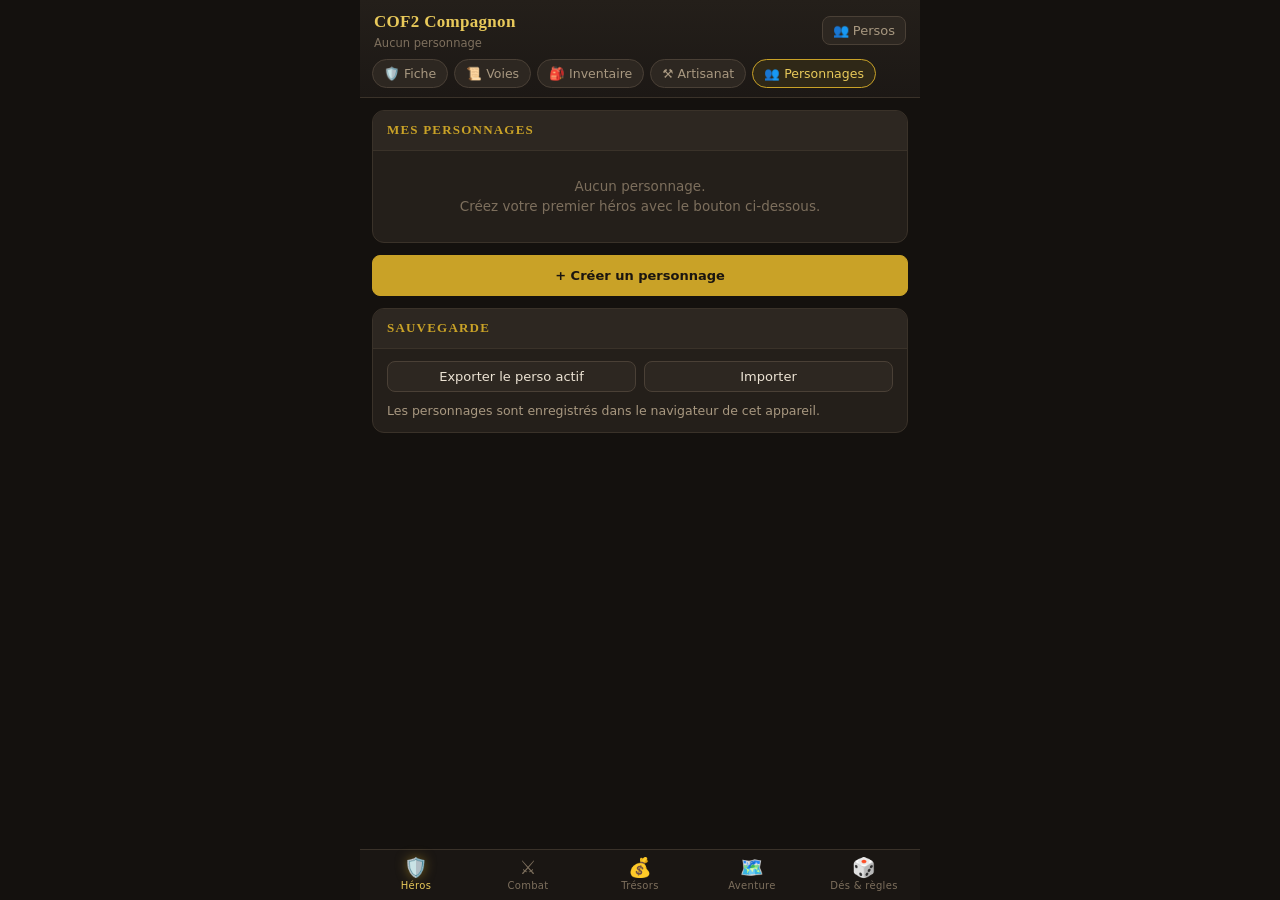
==== index.html @ a7d6713c "solo jdr" ====
<!DOCTYPE html>
<html lang="fr">
<head>
<meta charset="utf-8">
<meta name="viewport" content="width=device-width, initial-scale=1, viewport-fit=cover, maximum-scale=1, user-scalable=no">
<meta name="theme-color" content="#14110e">
<meta name="mobile-web-app-capable" content="yes">
<meta name="apple-mobile-web-app-capable" content="yes">
<meta name="apple-mobile-web-app-status-bar-style" content="black-translucent">
<meta name="apple-mobile-web-app-title" content="COF2">
<title>COF2 Compagnon</title>
<link rel="manifest" href="manifest.webmanifest">
<link rel="icon" href="assets/icon.svg" type="image/svg+xml">
<link rel="apple-touch-icon" href="assets/icon.svg">
<link rel="stylesheet" href="css/styles.css">
</head>
<body>

<!-- En-tête : personnage actif + sous-onglets du pôle courant -->
<header class="topbar">
  <div class="topbar-ligne">
    <div style="flex:1;min-width:0">
      <h1 id="titre">COF2 Compagnon</h1>
      <div class="sub" id="sous-titre">Chargement…</div>
    </div>
    <button class="topbar-btn" onclick="COF.UI.aller('persos')" title="Changer de personnage">👥 Persos</button>
  </div>
  <nav class="sous-nav" id="sous-nav"></nav>
</header>

<!-- ============ PERSONNAGES (pôle Héros) ============ -->
<section class="view" id="vue-persos">
  <div class="carte">
    <h2>Mes personnages</h2>
    <div id="liste-pj"></div>
  </div>
  <button class="btn btn-plein btn-bloc" id="btn-nouveau">+ Créer un personnage</button>
  <div class="carte" style="margin-top:12px">
    <h2>Sauvegarde</h2>
    <div class="carte-corps">
      <div style="display:flex;gap:8px">
        <button class="btn" style="flex:1" id="btn-export">Exporter le perso actif</button>
        <button class="btn" style="flex:1" id="btn-import">Importer</button>
      </div>
      <div class="note" style="margin-top:10px">Les personnages sont enregistrés dans le navigateur de cet appareil.</div>
    </div>
  </div>
</section>

<!-- ============ FICHE / VOIES / INVENTAIRE (pôle Héros) ============ -->
<section class="view" id="vue-fiche">
  <div id="vue-fiche-corps"></div>
  <div id="vue-voies"></div>
  <div id="vue-objets"></div>
</section>

<!-- ============ ARTISANAT (pôle Héros) ============ -->
<section class="view" id="vue-artisanat"></section>

<!-- ============ CARNET D'AVENTURE (pôle Aventure) ============ -->
<section class="view" id="vue-carnet"></section>

<!-- ============ ARÈNE ============ -->
<section class="view" id="vue-arene"></section>

<!-- ============ BESTIAIRE ============ -->
<section class="view" id="vue-bestiaire"></section>

<!-- ============ GÉNÉRATEURS ============ -->
<section class="view" id="vue-generateurs"></section>

<!-- ============ DÉS ============ -->
<section class="view" id="vue-des">
  <div class="carte">
    <h2>Lancer libre</h2>
    <div class="carte-corps">
      <button class="btn btn-plein btn-bloc" data-de="d20" style="margin-bottom:10px">Test d20</button>
      <div class="chips">
        <span class="chip" data-de="1d4">d4</span>
        <span class="chip" data-de="1d6">d6</span>
        <span class="chip" data-de="1d8">d8</span>
        <span class="chip" data-de="1d10">d10</span>
        <span class="chip" data-de="1d12">d12</span>
        <span class="chip" data-de="2d6">2d6</span>
        <span class="chip" data-de="1d100">d100</span>
        <span class="chip" data-de="1d4°">d4° (évolutif)</span>
      </div>
      <div class="sep"></div>
      <div class="champ">
        <label>Formule personnalisée</label>
        <input id="de-formule" placeholder="2d6+FOR, 3d4°+INT, 1d8+3…">
        <div class="aide">Caractéristiques, <b>rang</b>, <b>niveau</b> et dés évolutifs <b>d4°</b> sont reconnus.</div>
      </div>
      <button class="btn btn-or btn-bloc" id="de-perso">Lancer la formule</button>
    </div>
  </div>

  <div class="carte">
    <h2>Journal des jets<span class="h2-action" id="journal-vider">Vider</span></h2>
    <div class="carte-corps"><div id="journal"></div></div>
  </div>
</section>

<!-- ============ RÈGLES (pôle Outils) ============ -->
<section class="view" id="vue-plus">
  <div id="plus-contenu"></div>
  <div class="note" style="text-align:center;padding:10px 4px 20px;font-size:11.5px">
    Outil personnel non officiel pour <b>Chroniques Oubliées Fantasy 2</b>.<br>
    COF2 est une création de Black Book Éditions.
  </div>
</section>

<!-- ============ NAVIGATION ============ -->
<nav class="nav">
  <button id="nav-heros"><span class="ic">🛡️</span><span class="tx">Héros</span></button>
  <button id="nav-combat"><span class="ic">⚔️</span><span class="tx">Combat</span></button>
  <button id="nav-tresors"><span class="ic">💰</span><span class="tx">Trésors</span></button>
  <button id="nav-aventure"><span class="ic">🗺️</span><span class="tx">Aventure</span></button>
  <button id="nav-outils"><span class="ic">🎲</span><span class="tx">Dés & règles</span></button>
</nav>

<!-- ============ MODALE ============ -->
<div class="modale" id="modale">
  <div class="modale-boite">
    <div class="modale-tete">
      <h3 id="modale-titre"></h3>
      <button class="modale-fermer" id="modale-fermer">×</button>
    </div>
    <div id="modale-corps"></div>
  </div>
</div>

<!-- Données -->
<script src="js/data/rules.js"></script>
<script src="js/data/peuples.js"></script>
<script src="js/data/peuples-compagnon.js"></script>
<script src="js/data/equipement.js"></script>
<script src="js/data/profils-aventuriers.js"></script>
<script src="js/data/profils-combattants.js"></script>
<script src="js/data/profils-mages.js"></script>
<script src="js/data/profils-mystiques.js"></script>
<script src="js/data/profils-compagnon.js"></script>
<script src="js/data/domaines-pretre.js"></script>
<script src="js/data/atlas-mage.js"></script>
<script src="js/data/atlas-mystique.js"></script>
<script src="js/data/historique.js"></script>
<script src="js/data/prestige-generiques.js"></script>
<script src="js/data/prestige-aventurier.js"></script>
<script src="js/data/prestige-combattant.js"></script>
<script src="js/data/prestige-mage.js"></script>
<script src="js/data/prestige-mystique.js"></script>
<script src="js/data/prestige-compagnon.js"></script>
<script src="js/data/compagnons.js"></script>
<script src="js/data/bestiaire-1.js"></script>
<script src="js/data/bestiaire-2.js"></script>
<script src="js/data/bestiaire-3.js"></script>
<script src="js/data/bestiaire-supp-1.js"></script>
<script src="js/data/bestiaire-supp-2.js"></script>
<script src="js/data/bestiaire-supp-3.js"></script>
<script src="js/data/pnj.js"></script>
<script src="js/data/recompenses.js"></script>
<script src="js/data/oracle.js"></script>
<script src="js/data/lieux.js"></script>
<script src="js/data/quetes.js"></script>
<script src="js/data/voyage.js"></script>
<script src="js/data/donjon.js"></script>
<script src="js/data/objets-magiques.js"></script>
<script src="js/data/armes-recettes.js"></script>
<script src="js/data/catalogue-compagnon.js"></script>
<script src="js/data/artisanat.js"></script>
<script src="js/data/objet-prestigieux.js"></script>
<script src="js/data/intrigue.js"></script>
<script src="js/data/solo.js"></script>
<!-- Moteur -->
<script src="js/core/procedural.js"></script>
<script src="js/core/dice.js"></script>
<script src="js/core/calc.js"></script>
<script src="js/core/compagnons.js"></script>
<script src="js/core/rencontre.js"></script>
<script src="js/core/pnj.js"></script>
<script src="js/core/recompense.js"></script>
<script src="js/core/arene.js"></script>
<script src="js/core/oracle.js"></script>
<script src="js/core/carnet.js"></script>
<script src="js/core/expedition.js"></script>
<script src="js/core/lieux.js"></script>
<script src="js/core/quetes.js"></script>
<script src="js/core/voyage.js"></script>
<script src="js/core/donjon.js"></script>
<script src="js/core/objets-magiques.js"></script>
<script src="js/core/arme-magique.js"></script>
<script src="js/core/armure-magique.js"></script>
<script src="js/core/artisanat.js"></script>
<script src="js/core/objet-prestigieux.js"></script>
<script src="js/core/intrigue.js"></script>
<script src="js/core/solo.js"></script>
<script src="js/core/store.js"></script>
<!-- Interface -->
<script src="js/ui/app.js"></script>
<script src="js/ui/champs-ui.js"></script>
<script src="js/ui/persos.js"></script>
<script src="js/ui/sheet.js"></script>
<script src="js/ui/voies.js"></script>
<script src="js/ui/objets.js"></script>
<script src="js/ui/bestiaire.js"></script>
<script src="js/ui/pnj.js"></script>
<script src="js/ui/arene.js"></script>
<script src="js/ui/butin.js"></script>
<script src="js/ui/oracle.js"></script>
<script src="js/ui/carnet.js"></script>
<script src="js/ui/lieux.js"></script>
<script src="js/ui/quetes.js"></script>
<script src="js/ui/voyage.js"></script>
<script src="js/ui/donjon.js"></script>
<script src="js/ui/objets-magiques.js"></script>
<script src="js/ui/arme-magique.js"></script>
<script src="js/ui/armure-magique.js"></script>
<script src="js/ui/catalogue.js"></script>
<script src="js/ui/artisanat.js"></script>
<script src="js/ui/objet-prestigieux.js"></script>
<script src="js/ui/intrigue.js"></script>
<script src="js/ui/solo.js"></script>
<script src="js/ui/generateurs.js"></script>
<script src="js/ui/des.js"></script>
</body>
</html>
---- css/styles.css ----
/* ============================================================
   COF2 Compagnon — feuille de style (mobile portrait first)
   ============================================================ */

:root {
  --bg:        #14110e;
  --bg-2:      #1c1815;
  --panel:     #241f1a;
  --panel-2:   #2d2721;
  --line:      #3a3229;
  --line-2:    #4a4036;

  --text:      #ece3d4;
  --text-dim:  #a89880;
  --text-mute: #7d6f5d;

  --or:        #c9a227;
  --or-clair:  #e8c95a;
  --sang:      #9e2b25;
  --sang-clair:#c9453c;
  --vert:      #4e7d4a;
  --bleu:      #3f6f8f;
  --violet:    #6d4a86;

  --r:   12px;
  --r-s: 8px;
  --safe-bottom: env(safe-area-inset-bottom, 0px);
  --nav-h: 62px;
}

* { box-sizing: border-box; -webkit-tap-highlight-color: transparent; }

html, body {
  margin: 0; padding: 0;
  background: var(--bg);
  color: var(--text);
  font-family: "Segoe UI", system-ui, -apple-system, Roboto, sans-serif;
  font-size: 16px;
  line-height: 1.45;
  overscroll-behavior-y: none;
}

body {
  max-width: 560px; margin: 0 auto;
  min-height: 100vh;
  padding-bottom: calc(var(--nav-h) + var(--safe-bottom) + 8px);
}

h1, h2, h3, h4 { font-family: Georgia, "Times New Roman", serif; margin: 0; font-weight: 600; }

button, input, select, textarea {
  font-family: inherit; font-size: 16px; color: var(--text);
}

/* ---------- En-tête ---------- */
.topbar {
  position: sticky; top: 0; z-index: 40;
  background: linear-gradient(180deg, #241f1a, #1c1815);
  border-bottom: 1px solid var(--line);
}
.topbar-ligne { display: flex; align-items: center; gap: 10px; padding: 10px 14px 8px; }

/* Barre des sous-onglets du pôle actif (une ligne défilante) */
.sous-nav {
  display: flex; gap: 6px; overflow-x: auto; padding: 0 12px 9px;
  scrollbar-width: none; -webkit-overflow-scrolling: touch;
}
.sous-nav::-webkit-scrollbar { display: none; }
.sous-nav:empty { display: none; }
.sous-nav button {
  flex: none; white-space: nowrap; cursor: pointer;
  font-size: 12.5px; padding: 6px 11px; border-radius: 16px;
  border: 1px solid var(--line-2); background: var(--panel-2); color: var(--text-dim);
}
.sous-nav button.on { border-color: var(--or); color: var(--or-clair); background: #2f2817; }
.topbar h1 { font-size: 17px; color: var(--or-clair); letter-spacing: .3px; flex: 1;
  overflow: hidden; text-overflow: ellipsis; white-space: nowrap; }
.topbar .sub { font-size: 11.5px; color: var(--text-mute); font-family: inherit; }
.topbar-btn {
  background: var(--panel-2); border: 1px solid var(--line-2); color: var(--text-dim);
  border-radius: var(--r-s); padding: 6px 10px; font-size: 13px; cursor: pointer;
}

/* ---------- Vues ---------- */
.view { display: none; padding: 12px 12px 4px; }
.view.actif { display: block; }

/* ---------- Cartes ---------- */
.carte {
  background: var(--panel); border: 1px solid var(--line);
  border-radius: var(--r); margin-bottom: 12px; overflow: hidden;
}
.carte > h2 {
  font-size: 13px; text-transform: uppercase; letter-spacing: 1.2px;
  color: var(--or); padding: 10px 14px;
  background: var(--panel-2); border-bottom: 1px solid var(--line);
  display: flex; align-items: center; justify-content: space-between; gap: 8px;
}
.carte > h2 .h2-action {
  font-size: 11px; letter-spacing: 0; text-transform: none;
  color: var(--text-dim); background: var(--panel); border: 1px solid var(--line-2);
  padding: 3px 8px; border-radius: 6px; cursor: pointer;
}
.carte-corps { padding: 12px 14px; }

/* pliable */
.pliable > h2 { cursor: pointer; }
.pliable > h2::after { content: '▾'; color: var(--text-mute); font-size: 14px; }
.pliable.ferme > h2::after { content: '▸'; }
.pliable.ferme .carte-corps { display: none; }

/* ---------- Caractéristiques ---------- */
.caracs { display: grid; grid-template-columns: repeat(4, 1fr); gap: 8px; }
.carac {
  background: var(--panel-2); border: 1px solid var(--line-2); border-radius: var(--r-s);
  padding: 8px 4px 7px; text-align: center; cursor: pointer; position: relative;
  transition: border-color .15s, transform .08s;
}
.carac:active { transform: scale(.96); }
.carac.cle { border-color: var(--or); }
.carac .nom { font-size: 10.5px; color: var(--text-mute); letter-spacing: .8px; }
.carac .val { font-size: 24px; font-family: Georgia, serif; color: var(--or-clair); line-height: 1.1; }
.carac .mod { font-size: 9.5px; color: var(--text-mute); }

/* ---------- Statistiques dérivées ---------- */
.stats { display: grid; grid-template-columns: repeat(3, 1fr); gap: 8px; }
.stat {
  background: var(--panel-2); border: 1px solid var(--line-2); border-radius: var(--r-s);
  padding: 8px 6px; text-align: center;
}
.stat .lbl { font-size: 10px; color: var(--text-mute); letter-spacing: .8px; text-transform: uppercase; }
.stat .v { font-size: 21px; font-family: Georgia, serif; color: var(--text); }
.stat.action { cursor: pointer; border-color: var(--line-2); }
.stat.action:active { transform: scale(.96); }
.stat.att .v { color: var(--or-clair); }

/* ---------- Jauges ---------- */
.jauges { display: flex; flex-direction: column; gap: 10px; }
.jauge { }
.jauge-tete { display: flex; align-items: baseline; justify-content: space-between; margin-bottom: 4px; }
.jauge-tete .lbl { font-size: 11.5px; letter-spacing: .6px; text-transform: uppercase; color: var(--text-dim); }
.jauge-tete .val { font-size: 14px; font-family: Georgia, serif; }
.barre { height: 9px; background: #12100d; border-radius: 5px; overflow: hidden; border: 1px solid var(--line); }
.barre span { display: block; height: 100%; border-radius: 4px; transition: width .25s; }
.jauge-pv .barre span { background: linear-gradient(90deg, #7c2119, var(--sang-clair)); }
.jauge-pm .barre span { background: linear-gradient(90deg, #2c4f6b, #5b9dc7); }
.jauge-pc .barre span { background: linear-gradient(90deg, #8a6d18, var(--or-clair)); }
.jauge-dr .barre span { background: linear-gradient(90deg, #3b5f38, #6fa568); }

.compteur { display: flex; align-items: center; gap: 6px; }
.compteur button {
  width: 30px; height: 30px; border-radius: 50%;
  background: var(--panel-2); border: 1px solid var(--line-2); color: var(--text-dim);
  font-size: 17px; line-height: 1; cursor: pointer; padding: 0;
}
.compteur button:active { background: var(--line); }
.compteur .n { min-width: 54px; text-align: center; font-family: Georgia, serif; font-size: 16px; }

/* ---------- Listes (armes, sorts, capacités) ---------- */
.ligne {
  display: flex; align-items: center; gap: 10px;
  padding: 10px 0; border-bottom: 1px solid var(--line);
}
.ligne:last-child { border-bottom: none; }
.ligne .info { flex: 1; min-width: 0; }
.ligne .info .t { font-size: 14.5px; }
.ligne .info .s { font-size: 11.5px; color: var(--text-mute); }
.ligne .actions { display: flex; gap: 6px; flex-shrink: 0; }

.btn {
  background: var(--panel-2); border: 1px solid var(--line-2); color: var(--text);
  border-radius: var(--r-s); padding: 7px 11px; font-size: 13px; cursor: pointer;
  white-space: nowrap;
}
.btn:active { background: var(--line); }
.btn-or   { border-color: var(--or); color: var(--or-clair); }
.btn-sang { border-color: var(--sang); color: var(--sang-clair); }
.btn-plein { background: var(--or); color: #1a1510; border-color: var(--or); font-weight: 600; }
.btn-bloc { display: block; width: 100%; text-align: center; padding: 12px; }
.btn-sm  { padding: 5px 8px; font-size: 12px; }

/* ---------- Puces / badges ---------- */
.puce {
  display: inline-block; font-size: 10px; padding: 2px 6px; border-radius: 4px;
  border: 1px solid var(--line-2); color: var(--text-mute); margin-right: 4px;
  vertical-align: middle;
}
.puce-sort { border-color: var(--violet); color: #b18ccd; }
.puce-a    { border-color: var(--sang); color: var(--sang-clair); }
.puce-l    { border-color: #8a6d18; color: var(--or-clair); }
.puce-m    { border-color: var(--bleu); color: #7fb2d1; }
.puce-g    { border-color: var(--vert); color: #85bb7f; }
.puce-rang { border-color: var(--or); color: var(--or-clair); }

/* ---------- Voies ---------- */
.voie { border: 1px solid var(--line); border-radius: var(--r-s); margin-bottom: 10px; overflow: hidden; }
.voie-tete {
  display: flex; align-items: center; gap: 8px; padding: 10px 12px;
  background: var(--panel-2); cursor: pointer;
}
.voie-tete .nom { flex: 1; font-size: 14px; font-family: Georgia, serif; }
.voie-tete .rangs { display: flex; gap: 3px; }
.pastille {
  width: 15px; height: 15px; border-radius: 50%;
  border: 1px solid var(--line-2); background: #16130f;
}
.pastille.on { background: var(--or); border-color: var(--or-clair); }
.voie-corps { display: none; padding: 4px 12px 10px; }
.voie.ouvert .voie-corps { display: block; }

.cap { padding: 9px 0; border-bottom: 1px solid var(--line); }
.cap:last-child { border-bottom: none; }
.cap.acquise .cap-nom { color: var(--or-clair); }
.cap.verrou { opacity: .45; }
.cap-tete { display: flex; align-items: flex-start; gap: 8px; }
.cap-num {
  width: 22px; height: 22px; flex-shrink: 0; border-radius: 50%;
  border: 1px solid var(--line-2); display: flex; align-items: center; justify-content: center;
  font-size: 11px; color: var(--text-mute); margin-top: 1px;
}
.cap.acquise .cap-num { background: var(--or); border-color: var(--or); color: #1a1510; font-weight: 700; }
.cap-nom { flex: 1; font-size: 14px; }
.cap-desc { font-size: 12.5px; color: var(--text-dim); margin-top: 5px; padding-left: 30px; }
.cap-actions { display: flex; gap: 6px; margin-top: 7px; padding-left: 30px; }

/* ---------- Formulaires ---------- */
.champ { margin-bottom: 12px; }
.champ label { display: block; font-size: 11.5px; text-transform: uppercase;
  letter-spacing: .8px; color: var(--text-mute); margin-bottom: 5px; }
.champ input, .champ select, .champ textarea {
  width: 100%; background: var(--bg-2); border: 1px solid var(--line-2);
  border-radius: var(--r-s); padding: 10px 11px; outline: none;
}
.champ input:focus, .champ select:focus, .champ textarea:focus { border-color: var(--or); }
.champ textarea { min-height: 90px; resize: vertical; }
.champ .aide { font-size: 11.5px; color: var(--text-mute); margin-top: 5px; }
.grille2 { display: grid; grid-template-columns: 1fr 1fr; gap: 10px; }

/* ---------- Navigation basse ---------- */
.nav {
  position: fixed; bottom: 0; left: 0; right: 0; z-index: 50;
  display: flex; max-width: 560px; margin: 0 auto;
  background: #1a1613; border-top: 1px solid var(--line);
  padding-bottom: var(--safe-bottom);
}
.nav button {
  flex: 1; background: none; border: none; cursor: pointer;
  padding: 8px 2px 9px; display: flex; flex-direction: column;
  align-items: center; gap: 3px; color: var(--text-mute);
}
.nav button .ic { font-size: 19px; line-height: 1; }
.nav button .tx { font-size: 10px; letter-spacing: .3px; }
.nav button.actif { color: var(--or-clair); }
.nav button.actif .ic { filter: drop-shadow(0 0 6px rgba(201,162,39,.5)); }

/* ---------- Modale de dés ---------- */
.modale {
  position: fixed; inset: 0; z-index: 100; display: none;
  align-items: flex-end; justify-content: center;
  background: rgba(8,6,4,.72); backdrop-filter: blur(2px);
}
.modale.ouvert { display: flex; }
.modale-boite {
  width: 100%; max-width: 560px; max-height: 88vh; overflow-y: auto;
  background: var(--panel); border: 1px solid var(--line-2);
  border-radius: var(--r) var(--r) 0 0;
  padding: 16px 16px calc(20px + var(--safe-bottom));
  animation: monte .18s ease-out;
}
@keyframes monte { from { transform: translateY(30px); opacity: 0; } to { transform: none; opacity: 1; } }
.modale-tete { display: flex; align-items: center; justify-content: space-between; margin-bottom: 12px; }
.modale-tete h3 { font-size: 16px; color: var(--or-clair); }
.modale-fermer { background: none; border: none; color: var(--text-mute); font-size: 24px; cursor: pointer; padding: 0 4px; }

/* résultat de jet */
.resultat { text-align: center; padding: 6px 0 12px; }
.resultat .grand {
  font-family: Georgia, serif; font-size: 58px; line-height: 1;
  color: var(--or-clair); text-shadow: 0 0 18px rgba(201,162,39,.28);
}
.resultat.crit .grand { color: #7ddc7d; text-shadow: 0 0 22px rgba(125,220,125,.4); }
.resultat.fumble .grand { color: var(--sang-clair); text-shadow: 0 0 22px rgba(201,69,60,.4); }
.resultat .detail { font-size: 12.5px; color: var(--text-mute); margin-top: 6px; }
.resultat .verdict { font-size: 14px; margin-top: 8px; font-family: Georgia, serif; }
.resultat .verdict.ok { color: #7ddc7d; }
.resultat .verdict.ko { color: var(--sang-clair); }
.des-lances { display: flex; gap: 6px; justify-content: center; margin-top: 8px; flex-wrap: wrap; }
.de {
  min-width: 34px; height: 34px; border-radius: 8px; display: flex; align-items: center;
  justify-content: center; background: var(--panel-2); border: 1px solid var(--line-2);
  font-family: Georgia, serif; font-size: 15px; color: var(--text-dim); padding: 0 6px;
}
.de.garde { border-color: var(--or); color: var(--or-clair); }
.de.ignore { opacity: .35; text-decoration: line-through; }

/* options de jet */
.options { display: flex; gap: 8px; margin-bottom: 12px; }
.opt {
  flex: 1; text-align: center; padding: 9px 4px; border-radius: var(--r-s);
  border: 1px solid var(--line-2); background: var(--panel-2);
  font-size: 12.5px; color: var(--text-dim); cursor: pointer;
}
.opt.on { border-color: var(--or); color: var(--or-clair); background: #2f2718; }
.mod-ligne { display: flex; align-items: center; gap: 8px; margin-bottom: 12px; }
.mod-ligne label { font-size: 12px; color: var(--text-mute); }
.mod-ligne input { width: 62px; background: var(--bg-2); border: 1px solid var(--line-2);
  border-radius: 6px; padding: 7px; text-align: center; }

/* ---------- Journal ---------- */
.journal-ligne {
  display: flex; align-items: center; gap: 10px; padding: 9px 0;
  border-bottom: 1px solid var(--line); font-size: 13px;
}
.journal-ligne:last-child { border-bottom: none; }
.journal-ligne .r { font-family: Georgia, serif; font-size: 19px; min-width: 42px; text-align: center; color: var(--or-clair); }
.journal-ligne.crit .r { color: #7ddc7d; }
.journal-ligne.fumble .r { color: var(--sang-clair); }
.journal-ligne .d { flex: 1; min-width: 0; }
.journal-ligne .d .t { }
.journal-ligne .d .s { font-size: 11px; color: var(--text-mute); }

/* ---------- Divers ---------- */
.vide { text-align: center; color: var(--text-mute); font-size: 13.5px; padding: 26px 10px; }
.note { font-size: 12.5px; color: var(--text-dim); }
.sep { height: 1px; background: var(--line); margin: 12px 0; }
.chips { display: flex; flex-wrap: wrap; gap: 6px; }
.chip {
  font-size: 12px; padding: 5px 10px; border-radius: 14px;
  border: 1px solid var(--line-2); background: var(--panel-2); color: var(--text-dim); cursor: pointer;
}
.chip.on { border-color: var(--sang); color: var(--sang-clair); background: #2e1c1a; }
.pj-carte {
  display: flex; align-items: center; gap: 12px; padding: 12px 14px;
  border-bottom: 1px solid var(--line); cursor: pointer;
}
.pj-carte:last-child { border-bottom: none; }
.pj-carte.actif { background: #2b2418; }
.pj-av {
  width: 42px; height: 42px; border-radius: 50%; flex-shrink: 0;
  background: var(--panel-2); border: 1px solid var(--or);
  display: flex; align-items: center; justify-content: center;
  font-family: Georgia, serif; color: var(--or-clair); font-size: 17px;
}
.tag-niv { font-size: 11px; color: var(--or); }

/* ============================================================
   Carnet d'aventure (mobile d'abord)
   ============================================================ */
.cn-tete {
  display: flex; gap: 10px; align-items: stretch; margin-bottom: 10px;
  background: var(--panel); border: 1px solid var(--line); border-radius: var(--r); padding: 10px 12px;
}
.cn-titre {
  flex: 1; min-width: 0; text-align: left; background: none; border: none; padding: 0; cursor: pointer;
  display: flex; flex-direction: column; justify-content: center;
}
.cn-titre > span:first-child { font-family: Georgia, serif; font-size: 17px; color: var(--or-clair);
  white-space: nowrap; overflow: hidden; text-overflow: ellipsis; }
.cn-sous { font-size: 11.5px; color: var(--text-mute); }
.cn-tension { flex: none; display: flex; flex-direction: column; align-items: flex-end; justify-content: center; gap: 4px; }
.cn-lbl { font-size: 10.5px; text-transform: uppercase; letter-spacing: .8px; color: var(--text-mute); }
.cn-lbl b { color: var(--or-clair); font-size: 13px; }
.cn-tension-l { display: flex; align-items: center; gap: 6px; }
.cn-tension-l button {
  width: 34px; height: 34px; border-radius: 50%; border: 1px solid var(--line-2);
  background: var(--panel-2); color: var(--text); font-size: 18px; cursor: pointer; line-height: 1;
}
.cn-jauge { display: flex; gap: 2px; }
.cn-jauge span { width: 6px; height: 18px; border-radius: 2px; background: var(--line); }
.cn-jauge span.on { background: var(--or); }
.cn-jauge span.on.haut { background: var(--sang-clair); }

.cn-onglets {
  display: grid; grid-template-columns: repeat(6, 1fr); gap: 3px; margin-bottom: 10px;
  background: var(--bg-2); border: 1px solid var(--line); border-radius: var(--r); padding: 4px;
}
.cn-onglets button {
  background: none; border: none; border-radius: var(--r-s); padding: 7px 2px 6px; cursor: pointer;
  display: flex; flex-direction: column; align-items: center; gap: 2px; color: var(--text-mute); min-height: 48px;
}
.cn-onglets .ic { font-size: 18px; line-height: 1; }
.cn-onglets .tx { font-size: 10.5px; white-space: nowrap; }
.cn-onglets .tx b { color: var(--or-clair); font-weight: 600; }
.cn-onglets button.on { background: var(--panel-2); color: var(--or-clair); box-shadow: inset 0 0 0 1px var(--or); }

.cn-rappel { margin: 0 2px 8px; }
.cn-mini { display: flex; gap: 6px; overflow-x: auto; margin-bottom: 10px; padding-bottom: 2px; scrollbar-width: none; }
.cn-mini .chip { flex: none; }

.cn-test { border-radius: var(--r-s); padding: 10px 12px; border: 1px solid var(--line-2); background: var(--bg-2); margin-top: 4px; }
.cn-test .v { font-family: Georgia, serif; font-size: 18px; }
.cn-test .v small { font-family: inherit; font-size: 11px; color: var(--text-mute); }
.cn-test .s { font-size: 12.5px; color: var(--text-dim); }
.cn-test .e { font-size: 13.5px; margin-top: 6px; color: var(--text); }
.cn-test.ok { border-color: var(--vert); } .cn-test.ok .v { color: #85bb7f; }
.cn-test.mod { border-color: #8a6d18; } .cn-test.mod .v { color: var(--or-clair); }
.cn-test.ko { border-color: var(--sang); } .cn-test.ko .v { color: var(--sang-clair); }

.cn-fil { display: flex; flex-direction: column; gap: 8px; margin-bottom: 10px; }
.cn-entree {
  position: relative; background: var(--panel); border: 1px solid var(--line); border-radius: var(--r);
  padding: 10px 34px 18px 12px; font-size: 15px; line-height: 1.5; word-wrap: break-word;
}
.cn-entree.cn-texte { background: #2a241d; border-color: var(--line-2); }
.cn-entree.cn-oracle { border-left: 3px solid var(--violet); }
.cn-entree.cn-jet { border-left: 3px solid var(--or); }
.cn-entree.cn-evt { border-left: 3px solid var(--sang-clair); }
.cn-entree.cn-note { border-left: 3px solid var(--bleu); }
.cn-meta { font-size: 11px; color: var(--text-mute); text-transform: uppercase; letter-spacing: .6px; }
.cn-q { font-style: italic; color: var(--text-dim); margin: 2px 0; }
.cn-verdict { font-family: Georgia, serif; font-size: 19px; margin: 2px 0; }
.cn-verdict.ok { color: #7ddc7d; } .cn-verdict.ko { color: var(--sang-clair); } .cn-verdict.mod { color: var(--or-clair); }
.cn-entree.cn-jet .cn-verdict { font-family: inherit; font-size: 14.5px; }
.cn-evt { margin-top: 6px; padding-top: 6px; border-top: 1px dashed var(--line-2); font-size: 14px; }
.cn-x {
  position: absolute; top: 4px; right: 4px; width: 30px; height: 30px; border: none; background: none;
  color: var(--text-mute); font-size: 18px; cursor: pointer; opacity: .6;
}
.cn-heure { position: absolute; right: 10px; bottom: 3px; font-size: 10px; color: var(--text-mute); }

/* Dock : composeur + actions, collé au-dessus de la barre de navigation */
.cn-dock {
  position: sticky; bottom: 0; z-index: 30;
  margin: 0 -12px calc(-1 * (var(--nav-h) + var(--safe-bottom) + 8px));
  padding: 10px 12px calc(var(--nav-h) + var(--safe-bottom) + 10px);
  background: linear-gradient(180deg, rgba(20,17,14,0), var(--bg) 14px);
}
.cn-compose { display: flex; gap: 8px; align-items: flex-end; margin-bottom: 8px; }
.cn-compose textarea {
  flex: 1; min-height: 44px; max-height: 140px; resize: none; padding: 10px 12px;
  background: var(--bg-2); border: 1px solid var(--line-2); border-radius: 22px; outline: none;
}
.cn-compose textarea:focus { border-color: var(--or); }
.cn-compose .btn { width: 44px; height: 44px; border-radius: 50%; padding: 0; font-size: 18px; flex: none; }
.cn-actions { display: grid; grid-template-columns: repeat(6, 1fr); gap: 5px; }
.cn-actions button {
  background: var(--panel-2); border: 1px solid var(--line-2); border-radius: var(--r-s); cursor: pointer;
  display: flex; flex-direction: column; align-items: center; gap: 1px; padding: 6px 0 5px; min-height: 48px; color: var(--text-dim);
}
.cn-actions .ic { font-size: 18px; line-height: 1.1; }
.cn-actions .tx { font-size: 9.5px; }
.cn-actions button:active { background: var(--line); }

.cn-ajout { display: flex; gap: 8px; margin-bottom: 10px; }
.cn-ajout input { flex: 1; min-width: 0; background: var(--bg-2); border: 1px solid var(--line-2); border-radius: var(--r-s); padding: 10px 12px; outline: none; }
.cn-ajout .btn { width: 46px; flex: none; font-size: 20px; padding: 0; }
.cn-item {
  display: flex; align-items: center; gap: 10px; width: 100%; text-align: left; cursor: pointer;
  padding: 11px 4px; border: none; border-bottom: 1px solid var(--line); background: none; min-height: 52px;
}
.cn-item:last-of-type { border-bottom: none; }
.cn-item .info { flex: 1; min-width: 0; }
.cn-item .t { font-size: 15px; }
.cn-item .s { font-size: 12px; color: var(--text-mute); }
.cn-item.ferme { opacity: .5; }
.cn-item.on .t { color: var(--or-clair); }
.cn-item .btn { width: 40px; height: 40px; flex: none; font-size: 16px; }

.cn-export { display: grid; grid-template-columns: 1fr 1fr; gap: 8px; margin-bottom: 10px; }
.cn-export .btn { padding: 11px 6px; }
.cn-lu { font-size: 14px; padding: 6px 0; border-bottom: 1px dashed var(--line); }
.cn-lu:last-child { border-bottom: none; }

/* Feuilles (contenu de la modale) */
.cn-lbl2 { display: block; font-size: 11.5px; text-transform: uppercase; letter-spacing: .8px; color: var(--text-mute); margin-bottom: 6px; }
.cn-grille { display: grid; grid-template-columns: 1fr 1fr; gap: 6px; }
.cn-grille.cn-g3 { grid-template-columns: repeat(3, 1fr); }
.cn-grille.cn-g4 { grid-template-columns: repeat(4, 1fr); }
.cn-grille button {
  min-height: 46px; border-radius: var(--r-s); border: 1px solid var(--line-2); background: var(--panel-2);
  color: var(--text-dim); font-size: 13.5px; cursor: pointer; padding: 6px 4px;
  display: flex; flex-direction: column; align-items: center; justify-content: center; gap: 1px;
}
.cn-grille button small { font-size: 11px; color: var(--text-mute); }
.cn-grille button.on { border-color: var(--or); color: var(--or-clair); background: #2f2718; }
.cn-grille button.on small { color: var(--or-clair); }
.cn-grille button.ko { color: var(--sang-clair); }
.cn-gros { display: flex !important; flex-direction: column; align-items: center; padding: 13px !important; margin-top: 8px; font-size: 15px; }
.cn-gros small { font-size: 11.5px; opacity: .8; }
.cn-gros.ok { border-color: var(--vert); color: #85bb7f; }
.cn-gros.ko { border-color: var(--sang); color: var(--sang-clair); }

/* Bouton flottant 📌 et toast */
.cn-fab {
  position: fixed; z-index: 45; right: max(14px, calc(50% - 280px + 14px));
  bottom: calc(var(--nav-h) + var(--safe-bottom) + 14px);
  width: 54px; height: 54px; border-radius: 50%; border: 1px solid var(--or);
  background: var(--or); color: #1a1510; font-size: 22px; cursor: pointer;
  box-shadow: 0 6px 18px rgba(0,0,0,.5);
}
.cn-toast {
  position: fixed; z-index: 120; left: 50%; transform: translateX(-50%);
  bottom: calc(var(--nav-h) + var(--safe-bottom) + 80px);
  background: var(--panel-2); border: 1px solid var(--or); color: var(--or-clair);
  padding: 9px 16px; border-radius: 20px; font-size: 14px; transition: opacity .4s; max-width: 90vw;
}
.cn-toast.out { opacity: 0; }
@media (max-width: 360px) {
  .cn-actions { grid-template-columns: repeat(3, 1fr); }
  .cn-jauge span { width: 4px; }
}

/* Carnet : expédition et tests guidés */
.cn-onglets .tx { font-size: 10px; }
.cn-cpt { display: flex; align-items: center; gap: 6px; }
.cn-cpt button {
  width: 40px; height: 40px; border-radius: var(--r-s); border: 1px solid var(--line-2);
  background: var(--panel-2); color: var(--text); font-size: 18px; cursor: pointer; flex: none;
}
.cn-cpt span { flex: 1; text-align: center; font-size: 17px; font-family: Georgia, serif; color: var(--or-clair); min-width: 28px; }
.cn-cpt span small { font-family: inherit; font-size: 11px; color: var(--text-mute); }
.cn-voyage-l { display: flex; align-items: center; justify-content: space-between; gap: 10px; margin-top: 8px; font-size: 14px; }
.cn-voyage-l .cn-cpt { display: inline-flex; }
.cn-voyage-l .cn-cpt button { width: 34px; height: 34px; }
.cn-plan { display: flex; flex-wrap: wrap; gap: 5px; margin-bottom: 8px; }
.cn-plan span {
  width: 30px; height: 30px; border-radius: 6px; display: flex; align-items: center; justify-content: center;
  font-size: 12px; border: 1px solid var(--line-2); background: var(--panel-2); color: var(--text-dim);
}
.cn-plan span.courante { border-color: var(--or); color: var(--or-clair); background: #2f2718; }
.cn-plan span.videe { border-color: var(--vert); color: #85bb7f; }
.cn-plan span.vide { border-style: dashed; background: none; opacity: .5; }
.cn-plan span.finale { box-shadow: inset 0 0 0 1px var(--sang-clair); }
.cn-l { display: flex; gap: 10px; padding: 6px 0; border-bottom: 1px dashed var(--line); font-size: 14.5px; }
.cn-l:last-of-type { border-bottom: none; }
.cn-l > span { flex: none; width: 22px; text-align: center; }
.cn-menace { margin-top: 10px; padding: 10px 12px; border-radius: var(--r-s); border: 1px solid var(--sang); background: #2a1b18; }
.cn-menace .t { font-size: 14px; color: var(--sang-clair); font-weight: 600; }
.cn-menace .t small { font-weight: normal; color: var(--text-mute); }
.cn-menace .s { font-size: 14px; }
.cn-menace.ok { border-color: var(--vert); background: #1d2519; }
.cn-menace.ok .t { color: #85bb7f; }
.cn-menace.piege { border-color: #8a6d18; background: #29231a; }
.cn-menace.piege .t { color: var(--or-clair); }
.cn-comps { display: flex; flex-direction: column; gap: 6px; }
.cn-comps button {
  text-align: left; padding: 9px 12px; border-radius: var(--r-s); border: 1px solid var(--line-2);
  background: var(--panel-2); color: var(--text-dim); font-size: 13.5px; cursor: pointer; min-height: 44px;
}
.cn-comps button b { color: var(--or-clair); }
.cn-comps button small { display: block; font-size: 11px; color: var(--text-mute); }
.cn-comps button.on { border-color: var(--or); background: #2f2718; color: var(--text); }
.cn-grille button[disabled] { opacity: .55; }
#cn-sheet .cn-mini .chip.on { border-color: var(--or); color: var(--or-clair); background: #2f2718; }
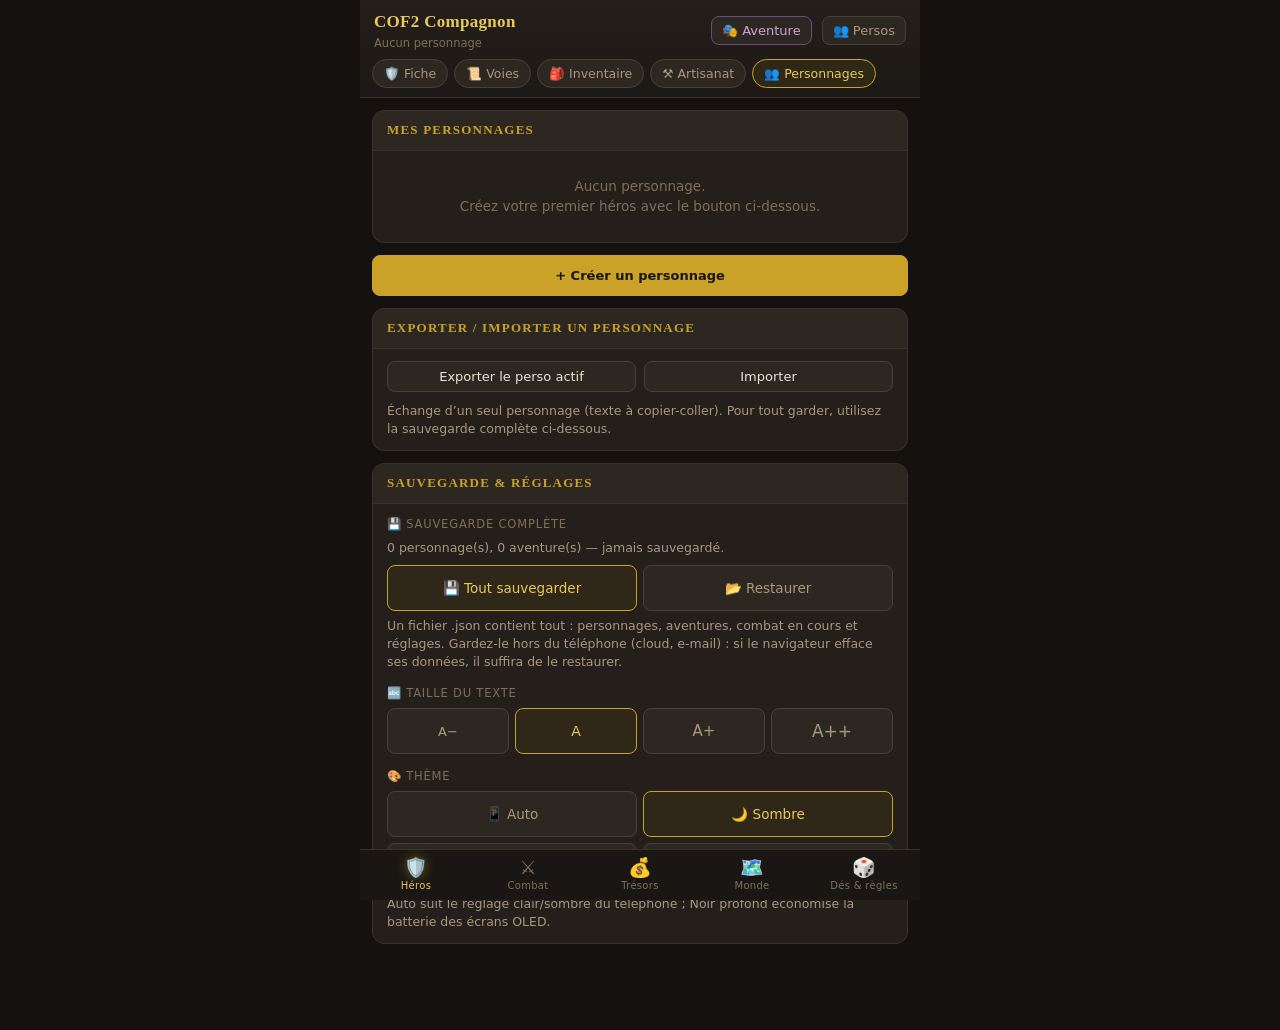
==== commit 127d925f: "aventure" ====
--- a/index.html
+++ b/index.html
@@ -23,7 +23,8 @@
       <h1 id="titre">COF2 Compagnon</h1>
       <div class="sub" id="sous-titre">Chargement…</div>
     </div>
-    <button class="topbar-btn" onclick="COF.UI.aller('persos')" title="Changer de personnage">👥 Persos</button>
+    <button class="topbar-btn" id="btn-mode" title="Basculer entre le mode aventure (solo) et le mode normal">🎭 Aventure</button>
+    <button class="topbar-btn" id="btn-persos" onclick="COF.UI.aller('persos')" title="Changer de personnage">👥 Persos</button>
   </div>
   <nav class="sous-nav" id="sous-nav"></nav>
 </header>
@@ -36,15 +37,16 @@
   </div>
   <button class="btn btn-plein btn-bloc" id="btn-nouveau">+ Créer un personnage</button>
   <div class="carte" style="margin-top:12px">
-    <h2>Sauvegarde</h2>
+    <h2>Exporter / importer un personnage</h2>
     <div class="carte-corps">
       <div style="display:flex;gap:8px">
         <button class="btn" style="flex:1" id="btn-export">Exporter le perso actif</button>
         <button class="btn" style="flex:1" id="btn-import">Importer</button>
       </div>
-      <div class="note" style="margin-top:10px">Les personnages sont enregistrés dans le navigateur de cet appareil.</div>
-    </div>
-  </div>
+      <div class="note" style="margin-top:10px">Échange d’un seul personnage (texte à copier-coller). Pour tout garder, utilisez la sauvegarde complète ci-dessous.</div>
+    </div>
+  </div>
+  <div class="carte"><h2>Sauvegarde & réglages</h2><div class="carte-corps" id="reglages"></div></div>
 </section>
 
 <!-- ============ FICHE / VOIES / INVENTAIRE (pôle Héros) ============ -->
@@ -59,6 +61,9 @@
 
 <!-- ============ CARNET D'AVENTURE (pôle Aventure) ============ -->
 <section class="view" id="vue-carnet"></section>
+
+<!-- ============ MARCHÉ ============ -->
+<section class="view" id="vue-marche"></section>
 
 <!-- ============ ARÈNE ============ -->
 <section class="view" id="vue-arene"></section>
@@ -111,13 +116,8 @@
 </section>
 
 <!-- ============ NAVIGATION ============ -->
-<nav class="nav">
-  <button id="nav-heros"><span class="ic">🛡️</span><span class="tx">Héros</span></button>
-  <button id="nav-combat"><span class="ic">⚔️</span><span class="tx">Combat</span></button>
-  <button id="nav-tresors"><span class="ic">💰</span><span class="tx">Trésors</span></button>
-  <button id="nav-aventure"><span class="ic">🗺️</span><span class="tx">Aventure</span></button>
-  <button id="nav-outils"><span class="ic">🎲</span><span class="tx">Dés & règles</span></button>
-</nav>
+<!-- Boutons générés selon le mode (normal / aventure) : voir js/ui/app.js -->
+<nav class="nav"></nav>
 
 <!-- ============ MODALE ============ -->
 <div class="modale" id="modale">
@@ -183,6 +183,9 @@
 <script src="js/core/oracle.js"></script>
 <script src="js/core/carnet.js"></script>
 <script src="js/core/expedition.js"></script>
+<script src="js/core/aventure.js"></script>
+<script src="js/core/sauvegarde.js"></script>
+<script src="js/core/monde.js"></script>
 <script src="js/core/lieux.js"></script>
 <script src="js/core/quetes.js"></script>
 <script src="js/core/voyage.js"></script>
@@ -208,6 +211,9 @@
 <script src="js/ui/butin.js"></script>
 <script src="js/ui/oracle.js"></script>
 <script src="js/ui/carnet.js"></script>
+<script src="js/ui/reglages.js"></script>
+<script src="js/ui/compagnie.js"></script>
+<script src="js/ui/marche.js"></script>
 <script src="js/ui/lieux.js"></script>
 <script src="js/ui/quetes.js"></script>
 <script src="js/ui/voyage.js"></script>
--- a/css/styles.css
+++ b/css/styles.css
@@ -542,3 +542,150 @@
 .cn-comps button.on { border-color: var(--or); background: #2f2718; color: var(--text); }
 .cn-grille button[disabled] { opacity: .55; }
 #cn-sheet .cn-mini .chip.on { border-color: var(--or); color: var(--or-clair); background: #2f2718; }
+
+/* Carnet : ressources du héros et tableau */
+.cn-res { display: flex; gap: 5px; margin-bottom: 10px; }
+.cn-res button {
+  flex: 1; min-width: 0; display: flex; flex-direction: column; align-items: center; gap: 1px; cursor: pointer;
+  padding: 6px 2px; border-radius: var(--r-s); border: 1px solid var(--line); background: var(--panel); color: var(--text);
+}
+.cn-res button span { font-size: 14px; line-height: 1.1; }
+.cn-res button b { font-size: 12.5px; font-weight: 600; white-space: nowrap; }
+.cn-res button.mod { border-color: #8a6d18; } .cn-res button.mod b { color: var(--or-clair); }
+.cn-res button.ko { border-color: var(--sang); } .cn-res button.ko b { color: var(--sang-clair); }
+.cn-resl { display: flex; align-items: center; justify-content: space-between; gap: 8px; margin-bottom: 8px; }
+.cn-resl > span { font-size: 14px; flex: none; }
+.cn-resl .cn-cpt { flex: 1; max-width: 250px; }
+.cn-resl .cn-cpt button { width: 38px; font-size: 14px; }
+.cn-raccourcis { grid-template-columns: repeat(3, 1fr) !important; margin-top: 10px; }
+.cn-raccourcis .tx { font-size: 11px !important; }
+
+#vue-carnet a { color: var(--or-clair); text-decoration: underline; text-underline-offset: 2px; }
+
+/* ============ Mode aventure ============ */
+body.mode-aventure .topbar { background: linear-gradient(180deg, #2a1f2e, #1c1815); border-bottom-color: #4a3550; }
+body.mode-aventure .topbar h1 { color: #d9b8e6; }
+body.mode-aventure .nav { background: #1d1620; border-top-color: #4a3550; }
+body.mode-aventure .nav button.actif { color: #e2c3ef; }
+#btn-mode { white-space: nowrap; }
+body.mode-aventure #btn-mode { border-color: var(--line-2); }
+body:not(.mode-aventure) #btn-mode { border-color: var(--violet); color: #c9a5dc; }
+
+.cn-banniere {
+  display: flex; align-items: center; gap: 10px; margin-bottom: 12px; padding: 10px 12px;
+  border-radius: var(--r); border: 1px solid var(--violet); background: #261d2b;
+}
+.cn-banniere > div { flex: 1; min-width: 0; display: flex; flex-direction: column; }
+.cn-banniere b { font-size: 14px; color: #e2c3ef; white-space: nowrap; overflow: hidden; text-overflow: ellipsis; }
+.cn-banniere small { font-size: 12px; color: var(--text-dim); }
+.cn-banniere .btn { flex: none; }
+.cn-g2b { grid-template-columns: 1fr 1fr; }
+.cn-liste-gen { display: flex; flex-direction: column; gap: 6px; }
+.cn-liste-gen button {
+  display: flex; align-items: center; gap: 12px; text-align: left; padding: 10px 12px; min-height: 52px; cursor: pointer;
+  border-radius: var(--r-s); border: 1px solid var(--line-2); background: var(--panel-2); color: var(--text);
+}
+.cn-liste-gen .ic { font-size: 22px; width: 28px; text-align: center; flex: none; }
+.cn-liste-gen b { display: block; font-size: 15px; font-weight: 600; }
+.cn-liste-gen small { display: block; font-size: 12px; color: var(--text-mute); }
+.cn-apercu { margin-top: 12px; padding: 10px; border-radius: var(--r-s); border: 1px solid var(--or); background: var(--bg-2); }
+.cn-apercu input, .cn-apercu textarea {
+  width: 100%; margin-top: 6px; background: var(--panel); border: 1px solid var(--line-2); border-radius: 6px;
+  padding: 8px 10px; color: var(--text); outline: none; resize: vertical;
+}
+.cn-apercu input { font-weight: 600; }
+.cn-pvh { font-size: 12.5px; color: #85bb7f; margin-top: 2px; }
+.cn-pvh.mod { color: var(--or-clair); }
+.cn-pvh.ko { color: var(--sang-clair); }
+
+/* ============ Réglages : taille du texte, thème clair ============ */
+.view, .modale-boite { zoom: var(--zoom, 1); }
+.rg-rappel {
+  display: flex; align-items: center; gap: 10px; margin-bottom: 12px; padding: 10px 12px; font-size: 13px;
+  border-radius: var(--r); border: 1px solid var(--or); background: rgba(201,162,39,.08); color: var(--text);
+}
+.rg-rappel span { flex: 1; }
+
+html.theme-clair {
+  --bg: #f3ece0; --bg-2: #ebe2d3; --panel: #fffaf2; --panel-2: #f3eadc; --line: #ddd0bc; --line-2: #c9b89e;
+  --text: #2a2219; --text-dim: #5b4e3d; --text-mute: #86765f;
+  --or: #a47a0e; --or-clair: #8a6406; --sang: #a3352e; --sang-clair: #b0362c; --vert: #3f7a3a; --bleu: #2f6286; --violet: #6d4a86;
+}
+html.theme-clair body { background: var(--bg); }
+html.theme-clair .topbar { background: linear-gradient(180deg, #fbf5ea, #f1e8d9); }
+html.theme-clair .nav { background: #f7f0e4; }
+html.theme-clair .sous-nav button.on, html.theme-clair .opt.on, html.theme-clair .cn-grille button.on,
+html.theme-clair .cn-comps button.on, html.theme-clair .cn-plan span.courante, html.theme-clair #cn-sheet .cn-mini .chip.on { background: #f6e7bf; }
+html.theme-clair .chip.on { background: #f7dcd7; }
+html.theme-clair .cn-entree.cn-texte { background: #fff4df; }
+html.theme-clair .cn-menace { background: #fbe6e2; }
+html.theme-clair .cn-menace.ok { background: #e6f2e2; }
+html.theme-clair .cn-menace.piege { background: #fbf0d6; }
+html.theme-clair .resultat .verdict.ok, html.theme-clair .cn-verdict.ok, html.theme-clair .cn-test.ok .v,
+html.theme-clair .cn-gros.ok, html.theme-clair .cn-menace.ok .t, html.theme-clair .cn-pvh, html.theme-clair .cn-plan span.videe { color: #2f6e2a; }
+html.theme-clair .resultat.crit .grand { color: #2f8a2a; text-shadow: none; }
+html.theme-clair .cn-dock { background: linear-gradient(180deg, rgba(243,236,224,0), var(--bg) 14px); }
+html.theme-clair .modale { background: rgba(60,45,30,.45); }
+html.theme-clair body.mode-aventure .topbar { background: linear-gradient(180deg, #f6eefa, #efe4f2); border-bottom-color: #d3bfdc; }
+html.theme-clair body.mode-aventure .topbar h1 { color: #5d3a70; }
+html.theme-clair body.mode-aventure .nav { background: #f5eef8; border-top-color: #d3bfdc; }
+html.theme-clair body.mode-aventure .nav button.actif { color: #5d3a70; }
+html.theme-clair .cn-banniere { background: #f3e9f7; }
+html.theme-clair .cn-banniere b { color: #5d3a70; }
+html.theme-clair .cn-fab { box-shadow: 0 6px 18px rgba(80,60,30,.3); }
+
+/* Thème noir profond (OLED) */
+html.theme-noir {
+  --bg: #000; --bg-2: #0a0908; --panel: #0e0c0a; --panel-2: #161310; --line: #26211b; --line-2: #36302a;
+  --text: #e8dfd0; --text-dim: #a2937c; --text-mute: #776a58;
+}
+html.theme-noir body { background: #000; }
+html.theme-noir .topbar { background: #000; }
+html.theme-noir .nav { background: #050403; }
+html.theme-noir .cn-entree.cn-texte { background: #14110d; }
+html.theme-noir .cn-dock { background: linear-gradient(180deg, rgba(0,0,0,0), #000 14px); }
+html.theme-noir body.mode-aventure .topbar { background: #07050a; }
+html.theme-noir body.mode-aventure .nav { background: #07050a; }
+
+/* Champ de bataille (Arène) */
+.ar-grille { display: grid; gap: 2px; background: var(--line); border: 1px solid var(--line-2); border-radius: 8px; padding: 2px; }
+.ar-case, .ar-pion {
+  aspect-ratio: 1; min-width: 0; border: none; padding: 0; border-radius: 4px; cursor: pointer;
+  background: var(--bg-2); font-size: 11px; font-weight: 700; line-height: 1; color: var(--text);
+}
+.ar-case.portee { background: rgba(201,162,39,.16); }
+.ar-pion { border: 2px solid var(--line-2); background: var(--panel-2); }
+.ar-pion.pj { border-color: var(--or); color: var(--or-clair); background: rgba(201,162,39,.15); }
+.ar-pion.allie { border-color: var(--vert); color: #85bb7f; background: rgba(78,125,74,.18); }
+.ar-pion.ennemi { border-color: var(--sang-clair); color: var(--sang-clair); background: rgba(158,43,37,.18); }
+.ar-pion.ko { opacity: .4; text-decoration: line-through; }
+.ar-pion.fuit { opacity: .55; border-style: dashed; }
+.ar-pion.actif { box-shadow: 0 0 0 2px var(--or-clair); }
+.ar-pion.sel { outline: 2px solid #fff; outline-offset: 1px; }
+html.theme-clair .ar-pion.sel { outline-color: #000; }
+
+/* Carte du monde (Carnet) */
+.cn-monde { width: 100%; height: auto; display: block; border-radius: 8px; background: var(--bg-2); border: 1px solid var(--line); touch-action: manipulation; }
+.cn-monde.placer { outline: 2px dashed var(--or); cursor: crosshair; }
+.cn-monde .rt { stroke: var(--line-2); stroke-width: .7; stroke-dasharray: 1.6 1.2; }
+.cn-monde .rtl { font-size: 2.7px; fill: var(--text-mute); text-anchor: middle; }
+.cn-monde .lieu { cursor: pointer; }
+.cn-monde .zone { fill: transparent; }
+.cn-monde .pt { fill: var(--or); stroke: var(--bg); stroke-width: .6; }
+.cn-monde .ici .pt { fill: var(--sang-clair); }
+.cn-monde .dep .pt { fill: #fff; }
+.cn-monde .nm { font-size: 3.1px; fill: var(--text); text-anchor: middle; font-weight: 600; paint-order: stroke; stroke: var(--bg-2); stroke-width: .8px; }
+.cn-monde .pin { font-size: 3.6px; text-anchor: middle; }
+
+/* Compagnons d'aventure */
+.cmp { border: 1px solid var(--line); border-radius: var(--r-s); padding: 10px 12px; margin-bottom: 10px; }
+.cmp-tete { display: flex; align-items: center; justify-content: space-between; gap: 8px; margin-bottom: 2px; }
+.cmp-tete b { font-size: 15.5px; }
+.cmp-loyl { display: flex; align-items: center; gap: 8px; margin-top: 8px; font-size: 12.5px; color: var(--text-dim); }
+.cmp-loy { display: inline-flex; gap: 2px; }
+.cmp-loy span { width: 9px; height: 9px; border-radius: 50%; background: var(--line); }
+.cmp-loy span.on { background: var(--sang-clair); }
+/* Marché */
+.mc-bourse { display: flex; justify-content: space-between; align-items: center; padding: 8px 10px; margin-bottom: 10px;
+  border-radius: var(--r-s); border: 1px solid var(--or); background: rgba(201,162,39,.08); }
+.mc-bourse b { color: var(--or-clair); }
